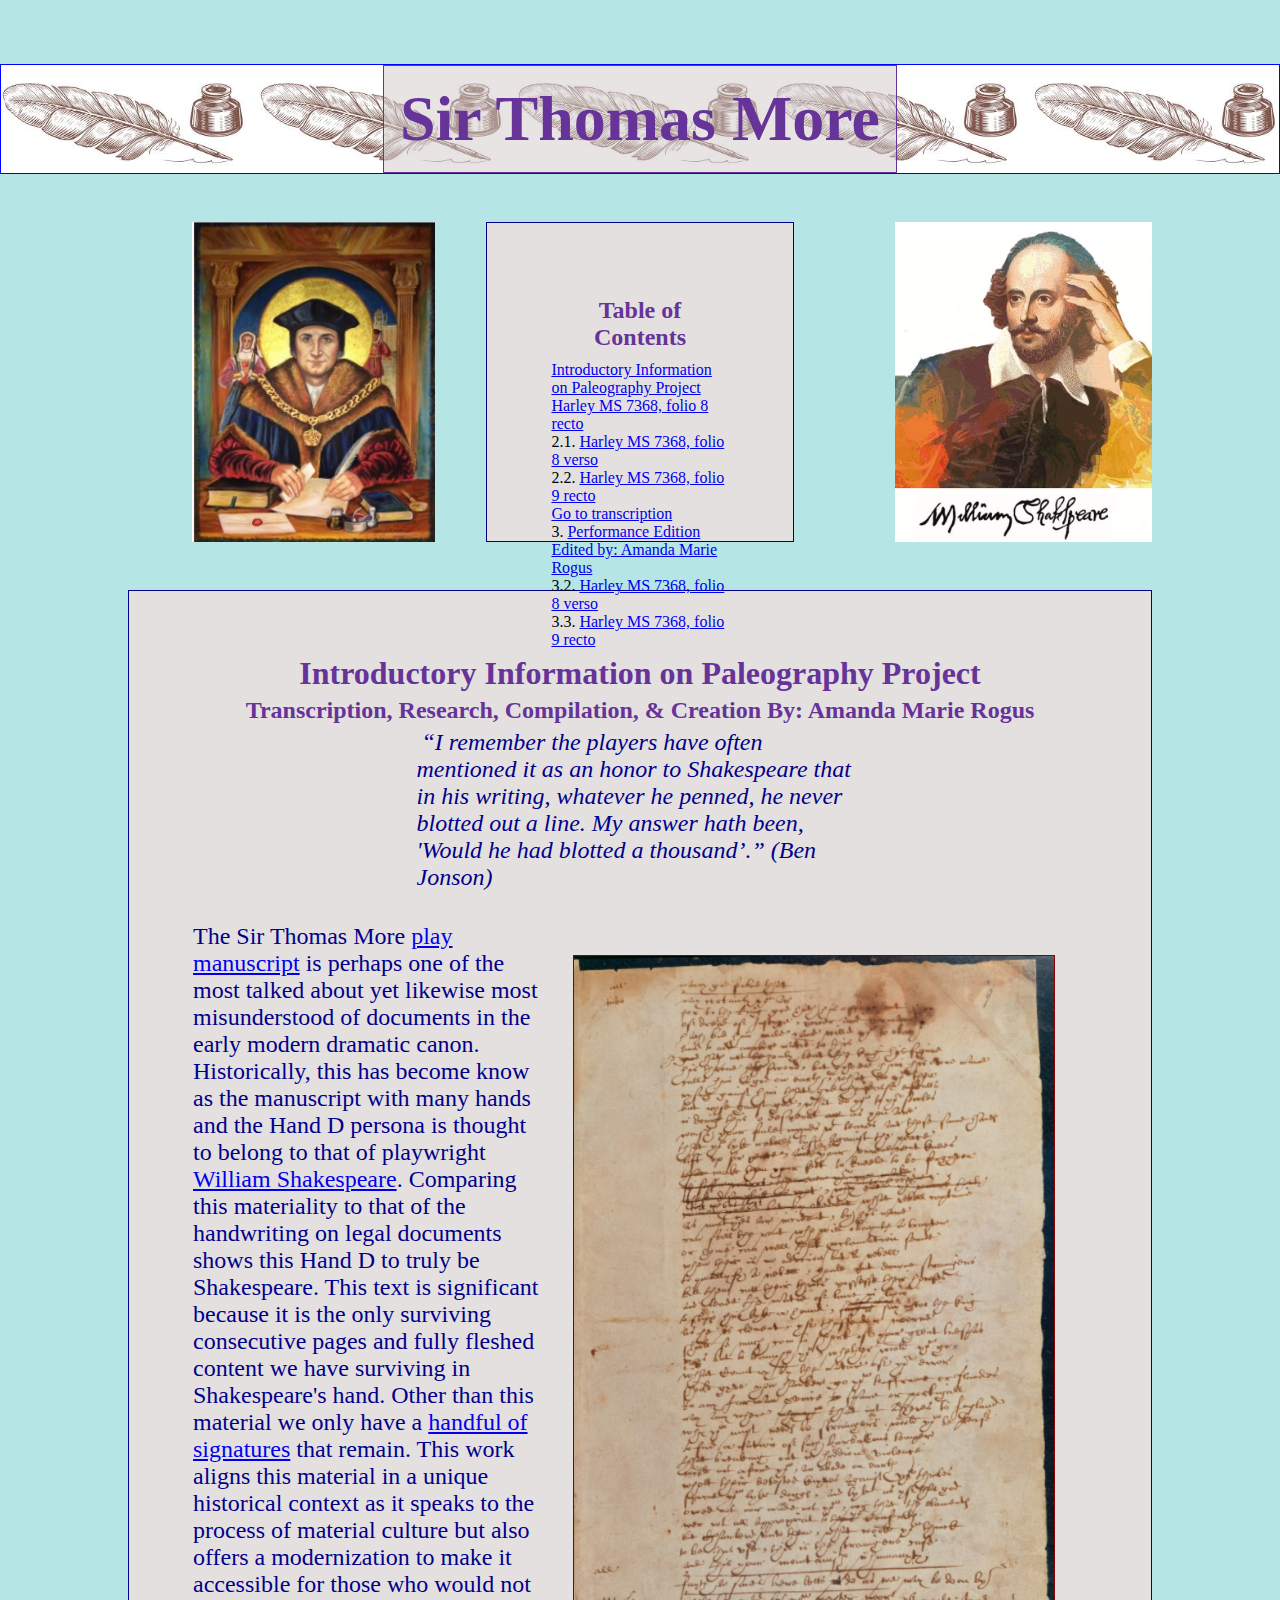
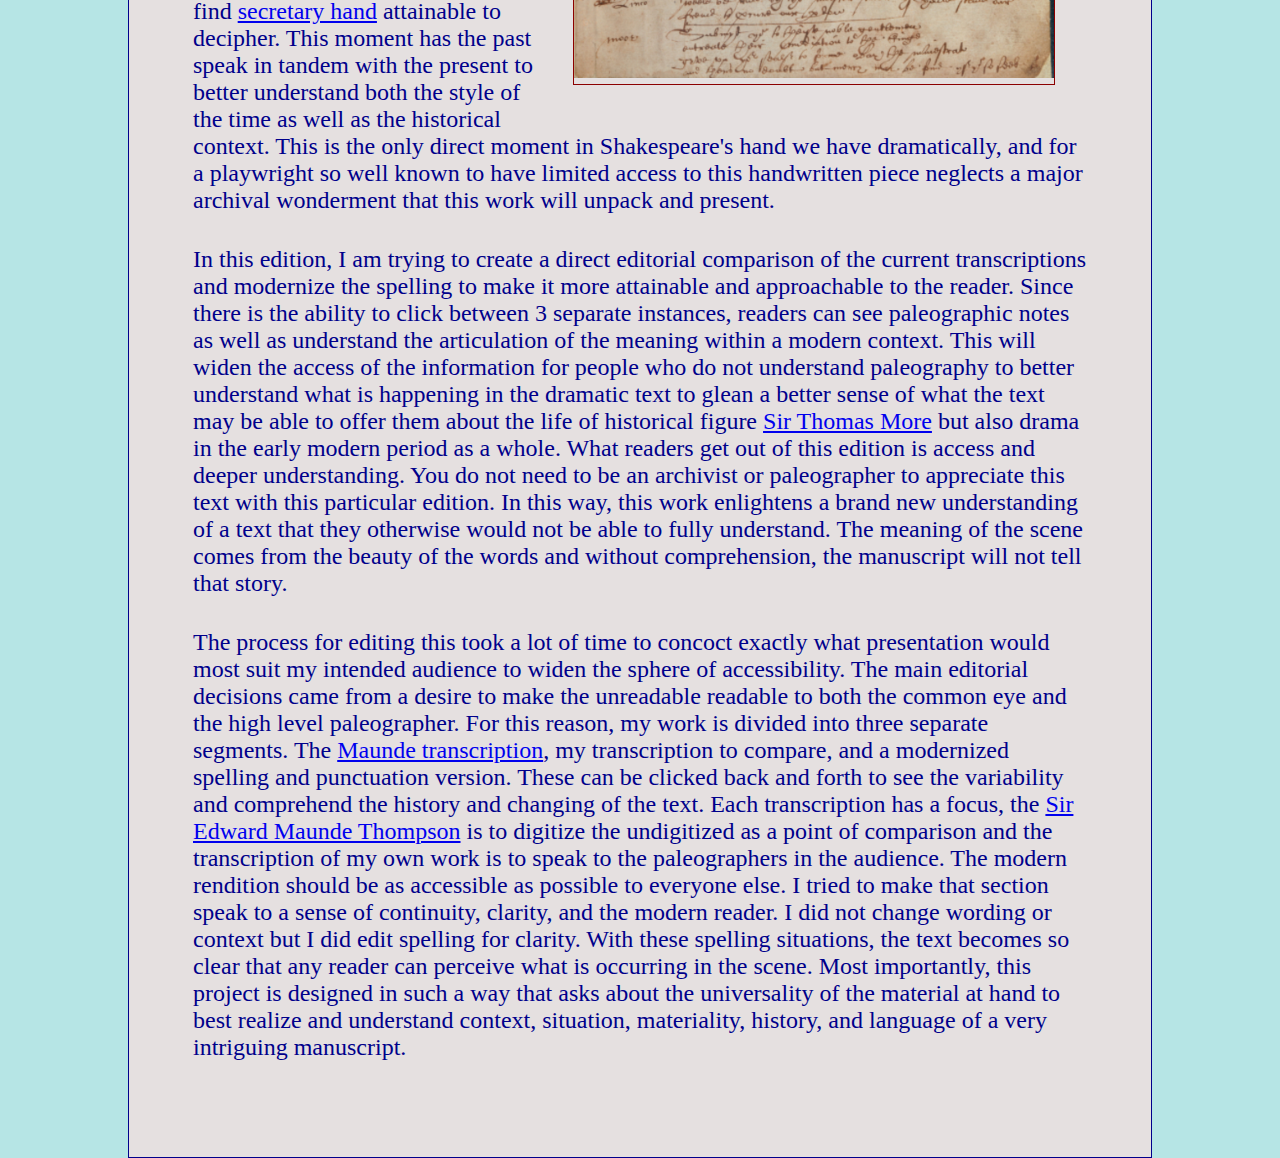
==== index.html @ 239cc767 "new photo added to the index page" ====
<!DOCTYPE html>
<html lang="en">
<head>
    <meta charset="UTF-8">
    <title>Index</title>
    <link rel="stylesheet" type="text/css" href="style.css"/>
</head>

<body id="TOP">
<div class="header-spacing"></div>
<div class="stdheader autogenerated">
    <h1 class="maintitle">Sir Thomas More</h1>
</div>
<article class="parent-article">
    <section class="grand-parent-header">
        <section class="shakespeare-img"><img src="images/thomas_more.jpg" alt="Thomas more image"/></section>
        <section class="common-background header-parent">
            <ul class="toc toc_front">Table of Contents</ul>
            <ul class="toc toc_body">
                <li class="toc">
                    <a class="toc toc_0" href="#first-link">
                        Introductory Information on Paleography Project
                    </a>
                </li>

                <li class="toc"><a class="toc toc_0" href="#index.xml-body.1_div.2">
                    Harley MS
                    7368, folio 8 recto
                </a>
                    <ul class="toc">
                        <li class="toc"><span class="headingNumber">2.1. </span><a class="toc toc_1"
                                                                                   href="#index.xml-body.1_div.2_div.1">Harley
                            MS
                            7368, folio 8 verso</a></li>
                        <li class="toc"><span class="headingNumber">2.2. </span><a class="toc toc_1"
                                                                                   href="#index.xml-body.1_div.2_div.2">Harley
                            MS
                            7368, folio 9 recto</a></li>
                    </ul>
                </li>
                <li><a href="transcription.html" >Go to transcription</a></li>
                <li class="toc"><span class="headingNumber">3. </span><a class="toc toc_0"
                                                                         href="#index.xml-body.1_div.3">Performance
                    Edition Edited by: Amanda Marie Rogus</a>
                    <ul class="toc">
                        <li class="toc"><span class="headingNumber">3.2. </span><a class="toc toc_1"
                                                                                   href="#index.xml-body.1_div.3_div.2">Harley
                            MS
                            7368, folio 8 verso</a></li>
                        <li class="toc"><span class="headingNumber">3.3. </span><a class="toc toc_1"
                                                                                   href="#index.xml-body.1_div.3_div.3">Harley
                            MS
                            7368, folio 9 recto</a></li>
                    </ul>
                </li>
            </ul>
        </section>
        <section class="shakespeare-img"><img src="images/shakepeare.png" alt="Shakespeare image"/></section>
    </section>
    <section class="simple index-stye">


        <h1 class="intro">Introductory Information on Paleography Project</h1>
        <p  class="intro-sibling">Transcription, Research, Compilation, & Creation By: Amanda Marie Rogus</p>
        <div id="first-link" class="quotes-parent"><i>“I remember the players have often mentioned it as an honor to Shakespeare that in
            his writing, whatever he penned, he never blotted out a line. My answer hath been, 'Would he had blotted a
            thousand’.” (Ben Jonson) </i></div>
        <div class="tei_front">
            <section class="editorial-intro" id="index.xml-front.1_div.1">
                <p class="first-p-element">
                <div class="parent-image"><span class="tooltip">British Library, Harley MS 7368, ff. 8r.</span><img
                        alt="hand" src="handd.jpg"/></div>
                The Sir Thomas More <a href="https://shakespearedocumented.folger.edu/file/details/195" target="_blank">play
                manuscript</a> is perhaps one of the most talked about yet likewise most misunderstood
                of documents in the early modern dramatic canon. Historically, this has become know
                as the manuscript with many hands and the Hand D persona is thought to belong to that
                of playwright <a href="https://www.folger.edu/explore/shakespeares-life/" target="_blank"
                                 class="persName">William Shakespeare</a>. Comparing this materiality to that of
                the
                handwriting on legal documents shows this
                Hand D to truly be <span class="persName">Shakespeare</span>. This text is significant because it is the
                only surviving consecutive pages and
                fully fleshed content we have surviving in <span class="persName">Shakespeare's</span> hand. Other than
                this
                material we only have a <a
                    href="https://shakespearedocumented.folger.edu/highlights/shakespeares-signature" target="_blank">handful
                of signatures</a> that remain.
                This work aligns this material in a unique historical context as it speaks to the
                process of material culture but also offers a modernization to make it accessible
                for those who would not find <a
                    href="https://www.oxfordreference.com/display/10.1093/acref/9780198606536.001.0001/acref-9780198606536-e-4400"
                    target="_blank">secretary hand</a> attainable to decipher. This moment has
                the past speak in tandem with the present to better understand both the style of the
                time as well as the historical context. This is the only direct moment in <span class="persName">Shakespeare's</span>
                hand we have dramatically, and for a playwright so well known to have limited access
                to this handwritten piece neglects a major archival wonderment that this work will
                unpack and present.</p>
                <p>In this edition, I am trying to create a direct editorial comparison of the current
                    transcriptions and modernize the spelling to make it more attainable and approachable
                    to the reader. Since there is the ability to click between 3 separate instances, readers
                    can see paleographic notes as well as understand the articulation of the meaning within
                    a modern context. This will widen the access of the information for people who do
                    not understand paleography to better understand what is happening in the dramatic
                    text to glean a better sense of what the text may be able to offer them about the
                    life of historical figure <a
                            href="https://www.britannica.com/biography/Thomas-More-English-humanist-and-statesman"
                            target="_blank" class="persName">Sir Thomas More</a> but also drama in the early
                    modern
                    period as a whole. What readers get out of this
                    edition is access and deeper understanding. You do not need to be an archivist or
                    paleographer to appreciate this text with this particular edition. In this way, this
                    work enlightens a brand new understanding of a text that they otherwise would not
                    be able to fully understand. The meaning of the scene comes from the beauty of the
                    words and without comprehension, the manuscript will not tell that story.</p>
                <p>The process for editing this took a lot of time to concoct exactly what presentation
                    would most suit my intended audience to widen the sphere of accessibility. The main
                    editorial decisions came from a desire to make the unreadable readable to both the
                    common eye and the high level paleographer. For this reason, my work is divided into
                    three separate segments. The <a
                            href="https://onlinebooks.library.upenn.edu/webbin/book/lookupid?key=ha001018640"
                            target="_blank" class="persName">Maunde transcription</a>, my transcription to
                    compare, and a modernized spelling and punctuation
                    version. These can be clicked back and forth to see the variability and comprehend
                    the history and changing of the text. Each transcription has a focus, the
                    <a href="https://www.britishmuseum.org/collection/term/BIOG162680" target="_blank" class="persName">Sir
                        Edward Maunde Thompson</a> is to digitize the undigitized as a point of comparison and the
                    transcription of
                    my own work is to speak to the paleographers in the audience. The modern rendition
                    should be as accessible as possible to everyone else. I tried to make that section
                    speak to a sense of continuity, clarity, and the modern reader. I did not change wording
                    or context but I did edit spelling for clarity. With these spelling situations, the
                    text becomes so clear that any reader can perceive what is occurring in the scene.
                    Most importantly, this project is designed in such a way that asks about the universality
                    of the material at hand to best realize and understand context, situation, materiality,
                    history, and language of a very intriguing manuscript.</p>
            </section>
        </div>
    </section>
</article>
</body>
</html>
---- style.css ----
* {
    margin: 0;
    padding: 0;
    box-sizing: border-box;
    font-family: 'EB Garamond', serif;
/ / border: 1 px solid red;
}

.stdheader {
    z-index: 2;
    border: 1px solid blue;
    position: sticky;
    top: 0;
    background-image: url("images.jpeg");
    background-size: contain;
    background-position: center;
}

.speaker:hover .orig {
    display: none;
}


.non-speaker:hover .reg {
    display: inline;
}

.non-speaker:hover .orig {
    display: none;
}


.speaker:hover .reg {
    display: block;
}

.reg {
    display: none;
}

.header-spacing {
    padding: 2rem;
}

.maintitle {
    padding: 1rem;
    background-color: rgba(210, 203, 203, 0.52);
    width: fit-content;
    text-align: center;
    margin: auto;
    //text-shadow: 0 0 3px white;
    height: 100%;
    border: 1px rebeccapurple solid;
    font-size: 4rem;
    color: rebeccapurple;
}


.common-background {
    padding: 4rem;
    background-color: #e5e0e0;

    border: 1px darkblue solid;
}

.index-stye {

    margin-top: 3rem;
    /*margin-bottom: 3rem ;*/
    padding: 4rem;
    background-color: #e5e0e0;

    border: 1px darkblue solid;

}

.parent-article {
    width: 80%;
    margin-left: auto;
    margin-right: auto;
}

body {
    background-color: #b6e5e5;
}

.toc_body li {
    list-style: none;
}

.parent-image img {
    width: 30rem;

}

.intro {
    color: rebeccapurple;
    font-size: 2rem;
    text-align: center;
    margin: auto;
}

.intro-sibling {
    color: rebeccapurple;
    font-size: 1.5rem;
    text-align: center;
    font-weight: bold;
    padding: 5px;
}

.editorial-intro {
    color: darkblue;
    font-size: 1.5rem;
}

.editorial-intro p {
    margin: 2rem 0;
}

.parent-image {
    width: max-content;
    border: darkred 1px solid;
    float: right;
    margin: 2rem;
    position: relative;
}

.parent-image:hover .tooltip {
    visibility: visible;
}

.tooltip {
    background-color: white;
    padding: 3px;
    position: absolute;
    z-index: 1;
    text-align: center;
    visibility: hidden;
}

.quotes-parent {
    margin: auto;
    width: 50%;
}

.quotes-parent i {
    /*//new commit*/
    color: darkblue;
    font-size: 1.5rem;
    width: 30%;
    margin: auto;
    padding: 5px;


}

.grand-parent-header {

    display: flex;

    align-items: center !important;

    justify-content: space-between;
    margin-top: 3rem;
    align-content: center;
}

.header-parent {
/ / position: relative;
    max-height: 20rem;
    width: 30%;
/ / align-self: center;
}

.toc_front {
    color: rebeccapurple;
    text-align: center;
    font-size: 1.5rem;
    font-weight: bolder;
    padding: 10px;
}

.shakespeare-img {

    align-self: stretch;
    max-height: 40rem;
/ / min-height: 20 rem;
    width: 30%;
    position: relative;
    overflow: hidden;

}

.shakespeare-img img {
    width: auto;
    height: 100%;
    position: absolute;
    right: 0;
    bottom: 0;
    display: block;

}

.speaker {
    font-weight: bold;
    text-transform: uppercase;
}

@media only screen and (max-width: 1000px) {
    /* Adjust styles for smaller screens */
    .grand-parent-header {
        gap: 3rem;
        flex-direction: column;
        justify-content: center;
    }

    .shakespeare-img {
        align-self: center;
        max-height: 40rem;
    / / min-height: 20 rem;
        width: 60%;
        position: static;

        overflow: hidden;

    }

    .header-parent {

        max-height: none;
        width: 60%;

    }

    .shakespeare-img img {
        width: 100%;
        height: auto;
        position: static;


    }


}

@media only screen and (max-width: 1150px) {
    /* Adjust styles for smaller screens */
    .parent-image {
        border: darkred 1px solid;
        float: none;
        width: 100%;
        margin: 2rem 0;
        position: static;
        overflow: hidden;
    }

    .parent-image img {
        width: 100%;
        min-width: 0;
        height: auto;
        max-height: 50vh;
        display: block;
        position: static;


    }


}

@media only screen and (max-width: 1200px) {

    .shakespeare-img, .header-parent {

        width: 100%;
        height: auto;


    }

    .parent-article {
        width: 95%;
    }


}

@media only screen and (max-width: 800px) {
    /* Adjust styles for smaller screens */
    #first-link {
        width: 100%;
        padding: 2rem 0;
    }


}
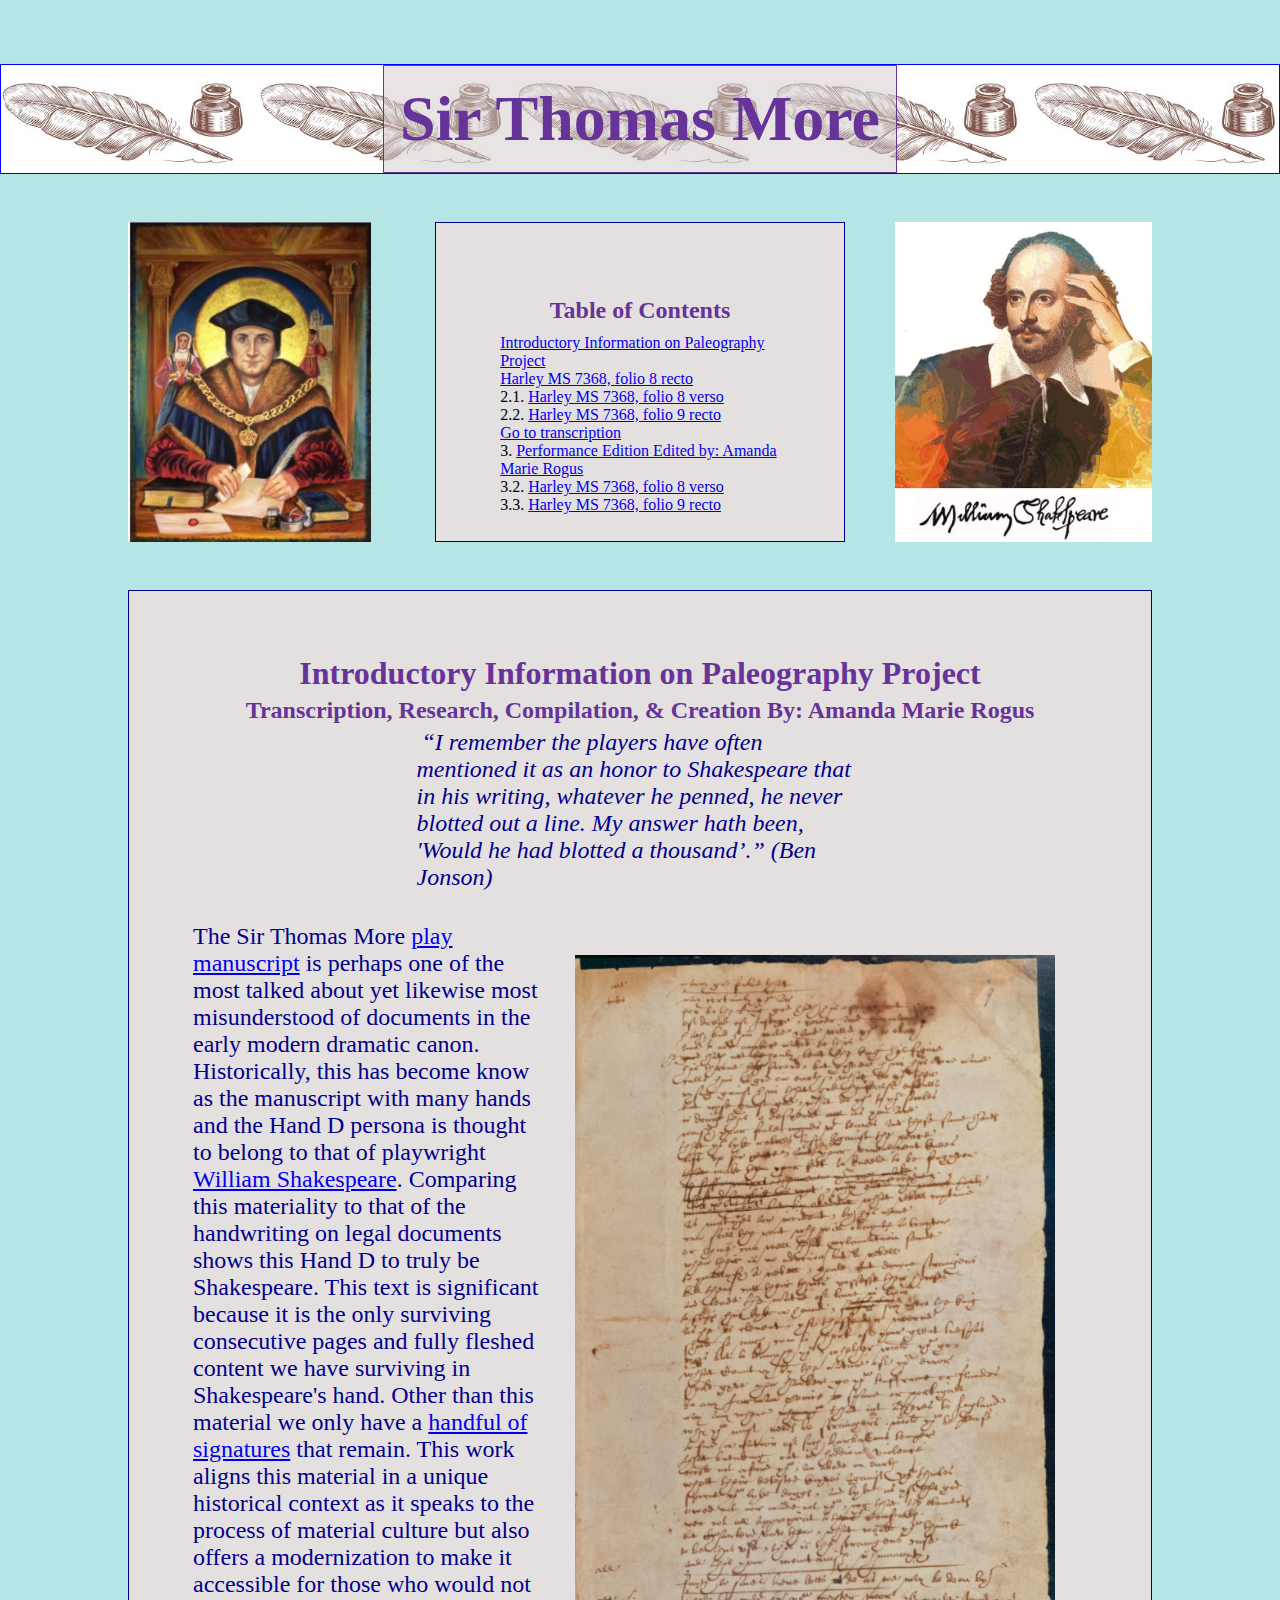
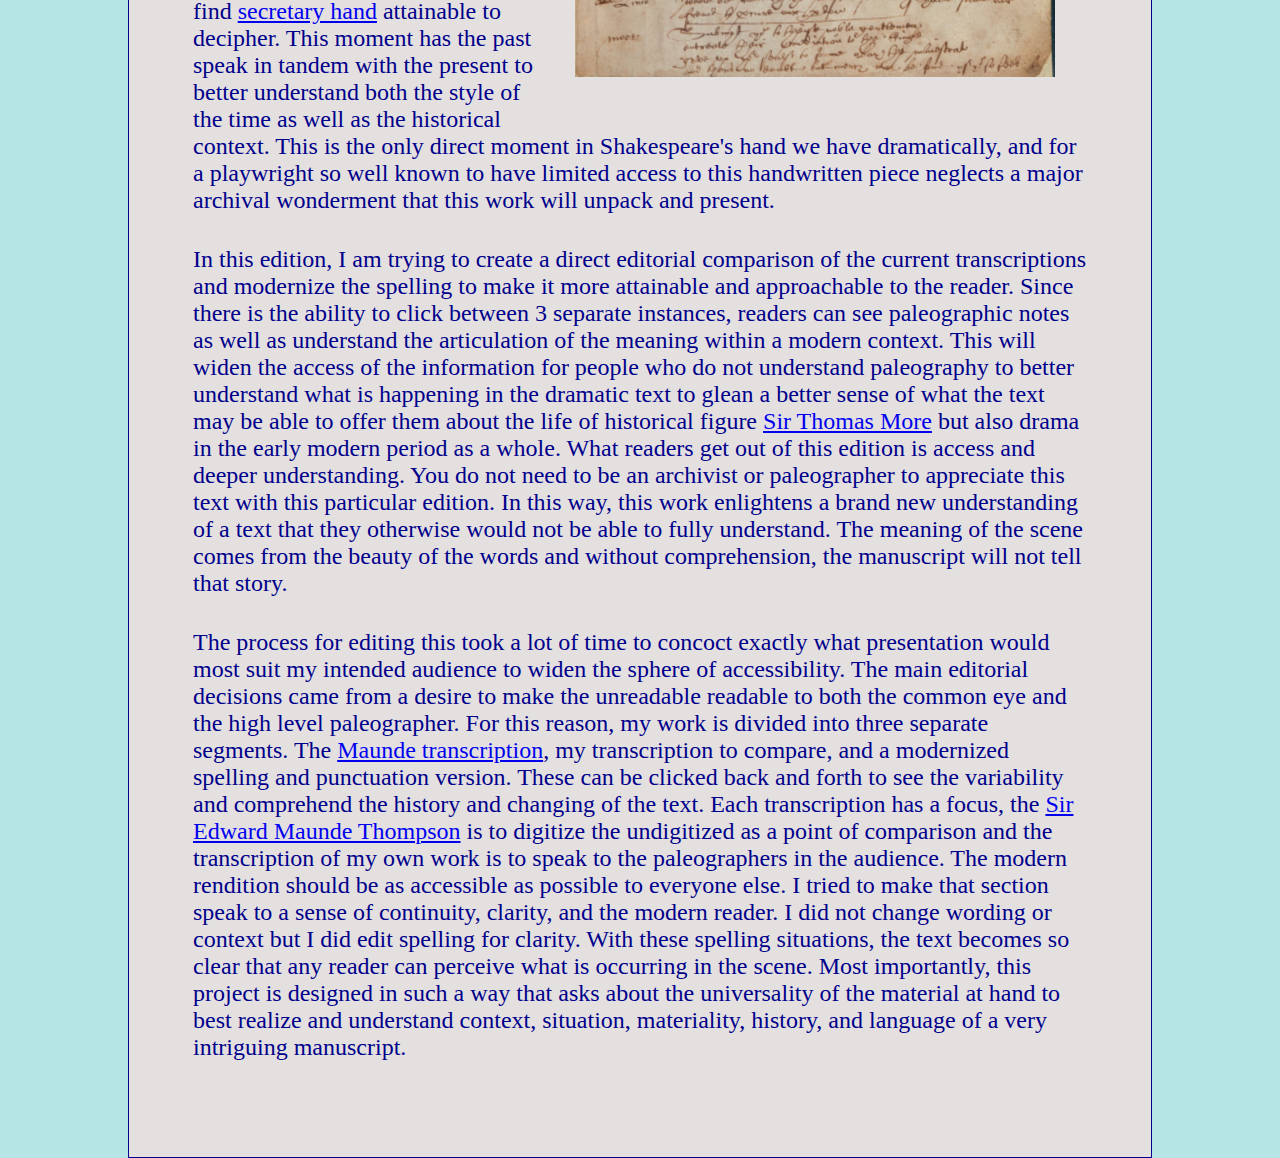
==== commit 91e151a5: "message" ====
--- a/index.html
+++ b/index.html
@@ -13,7 +13,7 @@
 </div>
 <article class="parent-article">
     <section class="grand-parent-header">
-        <section class="shakespeare-img"><img src="images/thomas_more.jpg" alt="Thomas more image"/></section>
+        <section class="thomas-moore-img"><img src="images/thomas_more.jpg" alt="Thomas more image"/></section>
         <section class="common-background header-parent">
             <ul class="toc toc_front">Table of Contents</ul>
             <ul class="toc toc_body">
--- a/style.css
+++ b/style.css
@@ -3,7 +3,7 @@
     padding: 0;
     box-sizing: border-box;
     font-family: 'EB Garamond', serif;
-/ / border: 1 px solid red;
+ //border: 1px solid red;
 }
 
 .stdheader {
@@ -119,7 +119,7 @@
 
 .parent-image {
     width: max-content;
-    border: darkred 1px solid;
+    /*border: darkred 1px solid;*/
     float: right;
     margin: 2rem;
     position: relative;
@@ -169,6 +169,7 @@
 / / position: relative;
     max-height: 20rem;
     width: 30%;
+    flex-grow: 3;
 / / align-self: center;
 }
 
@@ -180,7 +181,7 @@
     padding: 10px;
 }
 
-.shakespeare-img {
+.shakespeare-img , .thomas-moore-img{
 
     align-self: stretch;
     max-height: 40rem;
@@ -191,22 +192,27 @@
 
 }
 
-.shakespeare-img img {
+.shakespeare-img img, .thomas-moore-img img {
     width: auto;
     height: 100%;
     position: absolute;
-    right: 0;
     bottom: 0;
     display: block;
 
 }
-
+.thomas-moore-img img{
+    left: 0;
+}
+.shakespeare-img img{
+    right: 0;
+}
 .speaker {
     font-weight: bold;
+    display: block;
     text-transform: uppercase;
 }
 
-@media only screen and (max-width: 1000px) {
+@media only screen and (max-width: 1205px) {
     /* Adjust styles for smaller screens */
     .grand-parent-header {
         gap: 3rem;
@@ -214,14 +220,16 @@
         justify-content: center;
     }
 
-    .shakespeare-img {
+    .shakespeare-img, .thomas-moore-img {
         align-self: center;
-        max-height: 40rem;
-    / / min-height: 20 rem;
+        //max-height: 40rem;
+
         width: 60%;
+        //height: 90vh;
         position: static;
-
-        overflow: hidden;
+        max-height: none;
+
+        //overflow: hidden;
 
     }
 
@@ -232,21 +240,23 @@
 
     }
 
-    .shakespeare-img img {
+    .shakespeare-img img, .thomas-moore-img img {
         width: 100%;
         height: auto;
         position: static;
 
 
     }
-
+.parent-article{
+    width: 95%;
+}
 
 }
 
 @media only screen and (max-width: 1150px) {
     /* Adjust styles for smaller screens */
     .parent-image {
-        border: darkred 1px solid;
+        /*border: darkred 1px solid;*/
         float: none;
         width: 100%;
         margin: 2rem 0;
@@ -268,22 +278,22 @@
 
 }
 
-@media only screen and (max-width: 1200px) {
-
-    .shakespeare-img, .header-parent {
-
-        width: 100%;
-        height: auto;
-
-
-    }
-
-    .parent-article {
-        width: 95%;
-    }
-
-
-}
+/*@media only screen and (max-width: 1200px) {*/
+
+/*    .shakespeare-img,.thomas-moore-img, .header-parent {*/
+/*        */
+/*        !*width: 100%;*!*/
+/*        !*height: auto;*!*/
+
+
+/*    }*/
+
+/*    .parent-article {*/
+/*        width: 95%;*/
+/*    }*/
+
+
+/*}*/
 
 @media only screen and (max-width: 800px) {
     /* Adjust styles for smaller screens */
@@ -294,3 +304,15 @@
 
 
 }
+
+@media only screen and (max-width: 600px) {
+    /* Adjust styles for smaller screens */
+ .header-parent,.editorial-intro, .thomas-moore-img, .shakespeare-img{
+     width: 100%;
+ }
+    .index-stye{
+        padding: 1rem;
+    }
+
+
+}
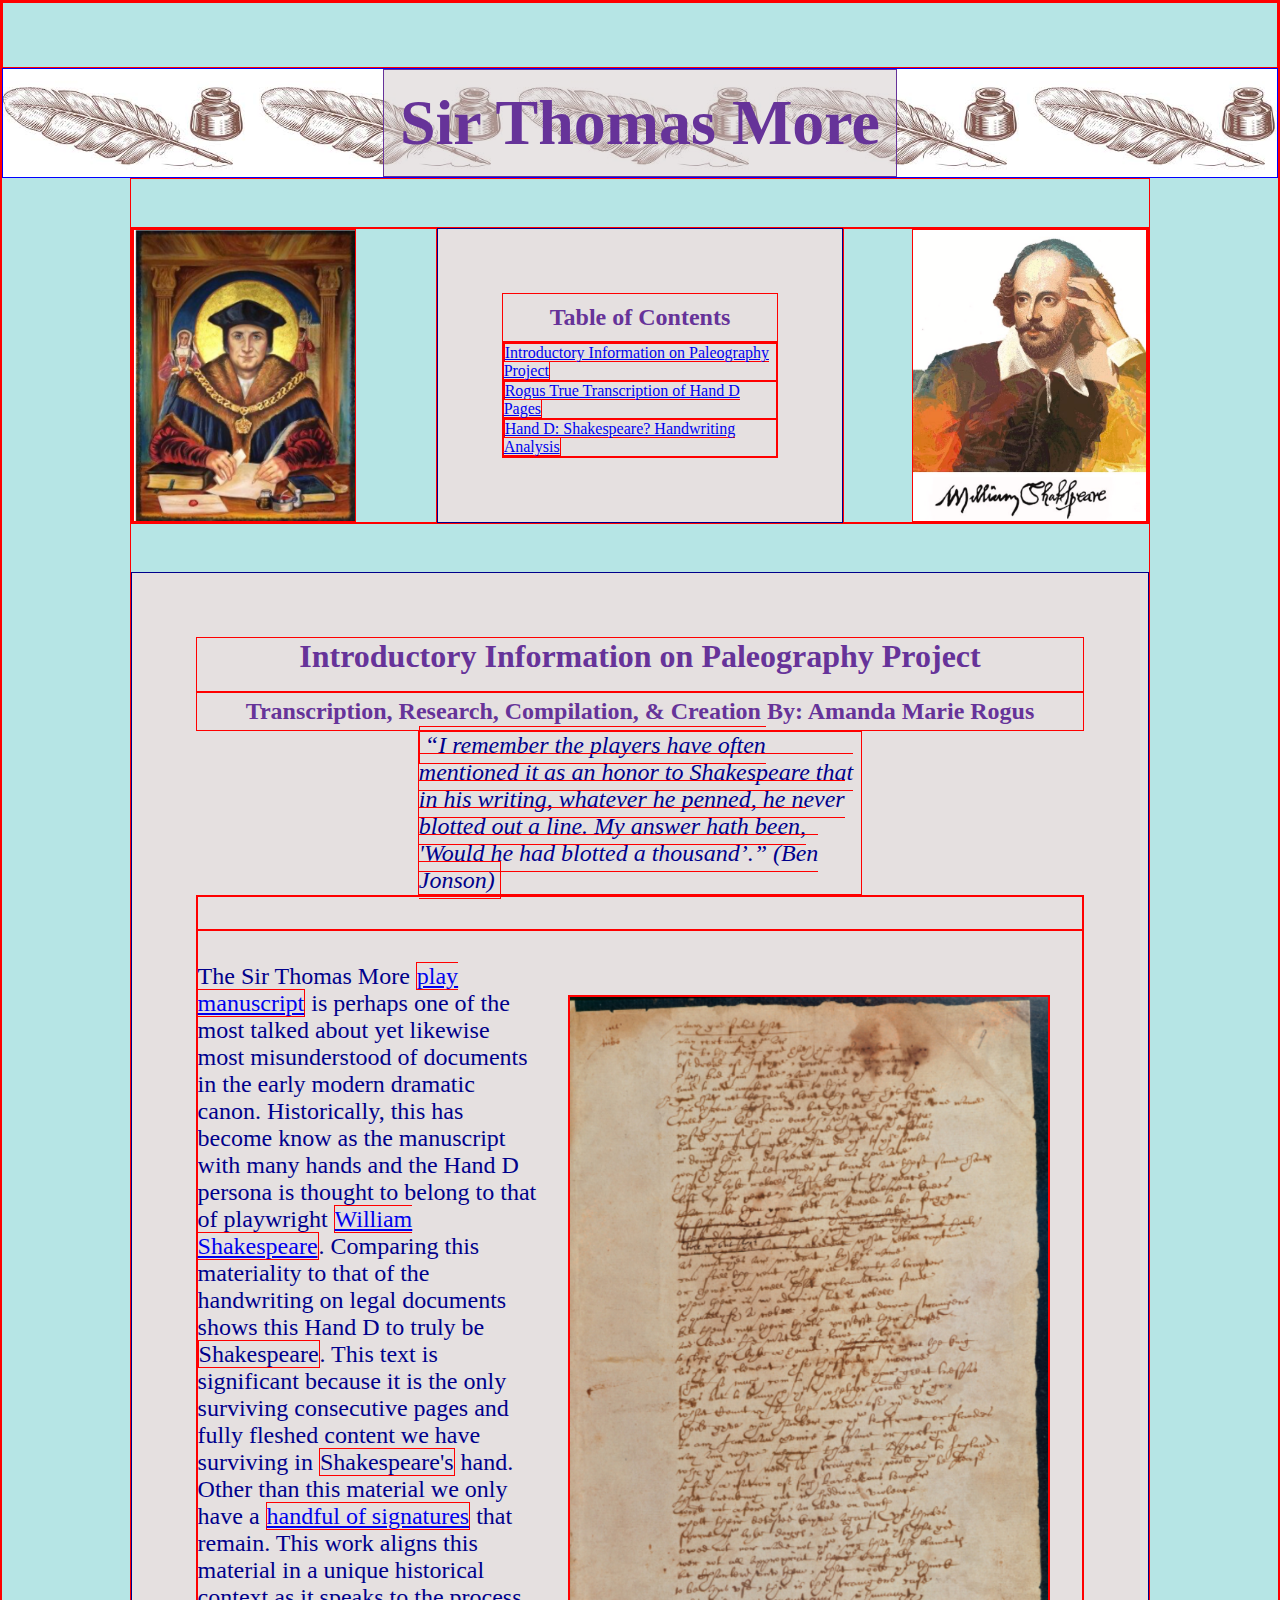
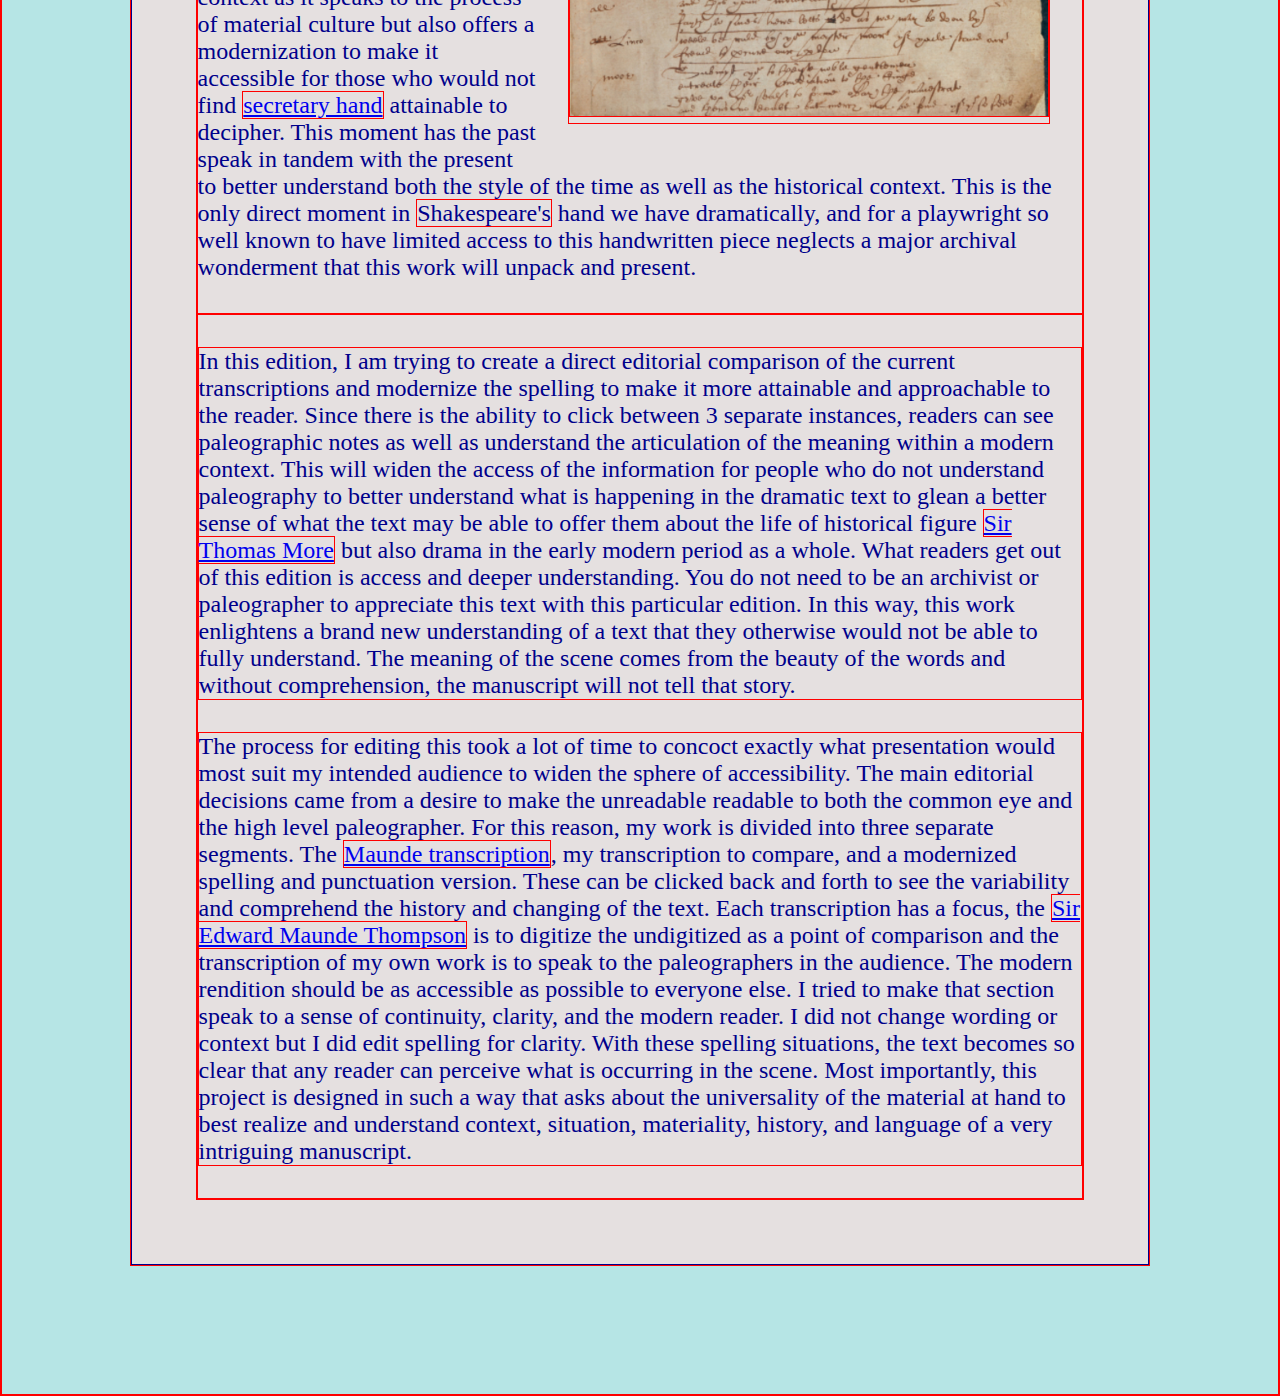
==== commit 9b68e196: "new version" ====
--- a/index.html
+++ b/index.html
@@ -23,36 +23,9 @@
                     </a>
                 </li>
 
-                <li class="toc"><a class="toc toc_0" href="#index.xml-body.1_div.2">
-                    Harley MS
-                    7368, folio 8 recto
-                </a>
-                    <ul class="toc">
-                        <li class="toc"><span class="headingNumber">2.1. </span><a class="toc toc_1"
-                                                                                   href="#index.xml-body.1_div.2_div.1">Harley
-                            MS
-                            7368, folio 8 verso</a></li>
-                        <li class="toc"><span class="headingNumber">2.2. </span><a class="toc toc_1"
-                                                                                   href="#index.xml-body.1_div.2_div.2">Harley
-                            MS
-                            7368, folio 9 recto</a></li>
-                    </ul>
-                </li>
-                <li><a href="transcription.html" >Go to transcription</a></li>
-                <li class="toc"><span class="headingNumber">3. </span><a class="toc toc_0"
-                                                                         href="#index.xml-body.1_div.3">Performance
-                    Edition Edited by: Amanda Marie Rogus</a>
-                    <ul class="toc">
-                        <li class="toc"><span class="headingNumber">3.2. </span><a class="toc toc_1"
-                                                                                   href="#index.xml-body.1_div.3_div.2">Harley
-                            MS
-                            7368, folio 8 verso</a></li>
-                        <li class="toc"><span class="headingNumber">3.3. </span><a class="toc toc_1"
-                                                                                   href="#index.xml-body.1_div.3_div.3">Harley
-                            MS
-                            7368, folio 9 recto</a></li>
-                    </ul>
-                </li>
+                <li><a href="transcription.html" >Rogus True Transcription of Hand D Pages</a></li>
+                <li><a href="nextpage.html" >Hand D: Shakespeare? Handwriting Analysis</a></li>
+
             </ul>
         </section>
         <section class="shakespeare-img"><img src="images/shakepeare.png" alt="Shakespeare image"/></section>
@@ -68,7 +41,7 @@
         <div class="tei_front">
             <section class="editorial-intro" id="index.xml-front.1_div.1">
                 <p class="first-p-element">
-                <div class="parent-image"><span class="tooltip">British Library, Harley MS 7368, ff. 8r.</span><img
+                <div class="parent-image archive-photo"><span class="tooltip">British Library, Harley MS 7368, ff. 8r.</span><img
                         alt="hand" src="handd.jpg"/></div>
                 The Sir Thomas More <a href="https://shakespearedocumented.folger.edu/file/details/195" target="_blank">play
                 manuscript</a> is perhaps one of the most talked about yet likewise most misunderstood
--- a/style.css
+++ b/style.css
@@ -3,7 +3,7 @@
     padding: 0;
     box-sizing: border-box;
     font-family: 'EB Garamond', serif;
- //border: 1px solid red;
+ border: 1px solid red;
 }
 
 .stdheader {
@@ -23,17 +23,51 @@
 
 .non-speaker:hover .reg {
     display: inline;
+    background-color: pink;
 }
 
 .non-speaker:hover .orig {
     display: none;
 }
-
+.speaker{
+    padding-top: 1rem;
+}
 
 .speaker:hover .reg {
-    display: block;
-}
-
+    background-color: pink;
+    display: block;
+    width: min-content;
+}
+.note-parent{
+    position: relative;
+
+}
+.note-parent:hover .note-box{
+    display: block;
+}
+.note-box{
+    position: absolute;
+    right: 0;
+    top: 25%;
+    display: none;
+    padding: 1rem;
+    width: 15rem;
+    //max-width: 10rem;
+    background-color: tan;
+
+
+
+}
+.note {
+    padding: 2px;
+    margin-left: 4px;
+    background-color:  tan;
+    border-radius: 1px;
+    border: 1px solid rebeccapurple;
+}
+.note i{
+    color :pink;
+}
 .reg {
     display: none;
 }
@@ -73,31 +107,56 @@
     border: 1px darkblue solid;
 
 }
-
+.important-notes-title{
+    text-align: center;
+    text-transform: uppercase;
+}
+
+.important-notes{
+
+    padding-top: 1rem;
+}
+.important-notes * {
+    padding-top: .3rem;
+
+}
 .parent-article {
     width: 80%;
     margin-left: auto;
     margin-right: auto;
+    margin-bottom: 10%;
 }
 
 body {
     background-color: #b6e5e5;
 }
+.archive-photo img{
+    width: 30rem;
+
+}
+
 
 .toc_body li {
     list-style: none;
 }
-
-.parent-image img {
-    width: 30rem;
-
-}
+.parent-citation-image div{
+    display: flex;
+    justify-content: space-between;
+}
+
+.citation-image img {
+
+    width:20rem;
+    display: block;
+}
+
 
 .intro {
     color: rebeccapurple;
     font-size: 2rem;
     text-align: center;
     margin: auto;
+    padding: 0 1rem 1rem;
 }
 
 .intro-sibling {
@@ -124,11 +183,16 @@
     margin: 2rem;
     position: relative;
 }
-
 .parent-image:hover .tooltip {
     visibility: visible;
 }
-
+.parent-citation-image{
+    display: flex;
+    margin: auto;
+    justify-self: center;
+    justify-content: space-between;
+    flex-wrap: wrap;
+}
 .tooltip {
     background-color: white;
     padding: 3px;
@@ -316,3 +380,12 @@
 
 
 }
+.transcription-section{
+    margin-top: 3rem;
+    margin-left: auto;
+    margin-right: auto;
+    width: max-content;
+}
+.citation-image{
+    width: 40%;
+}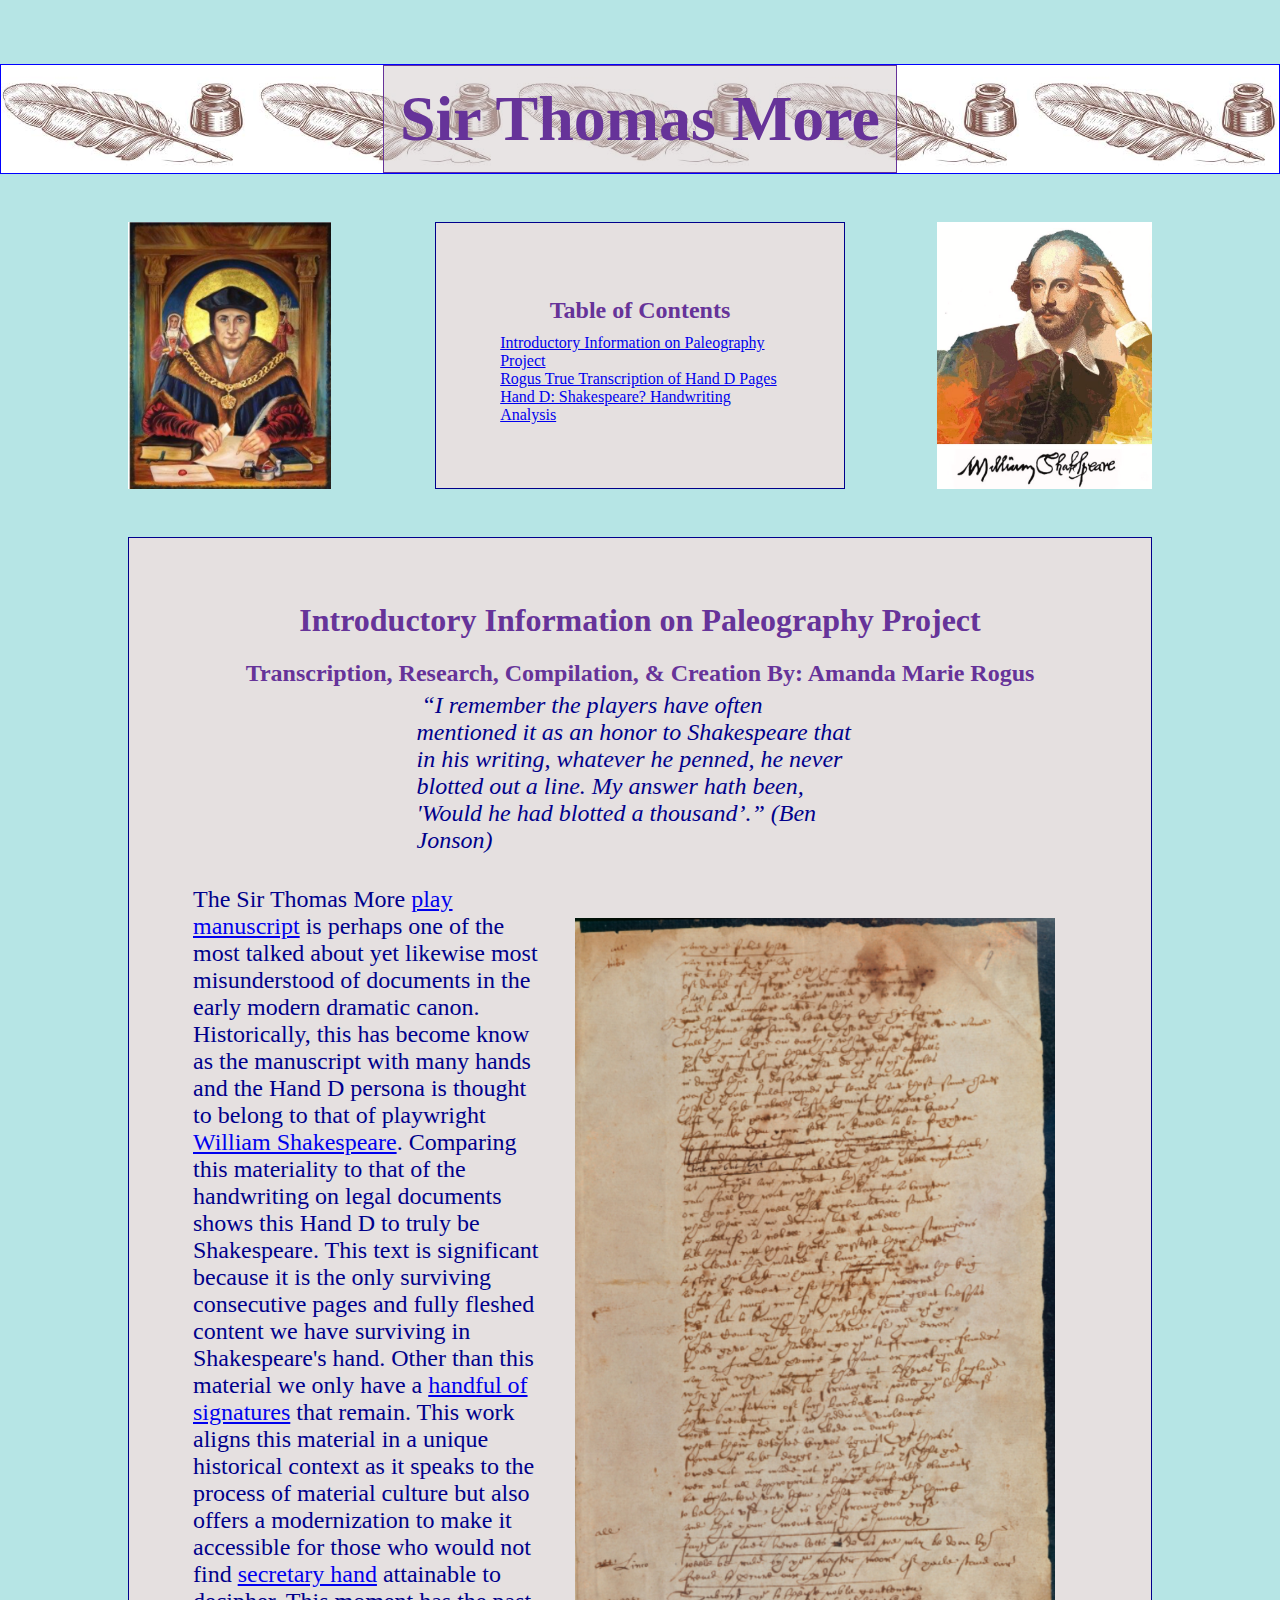
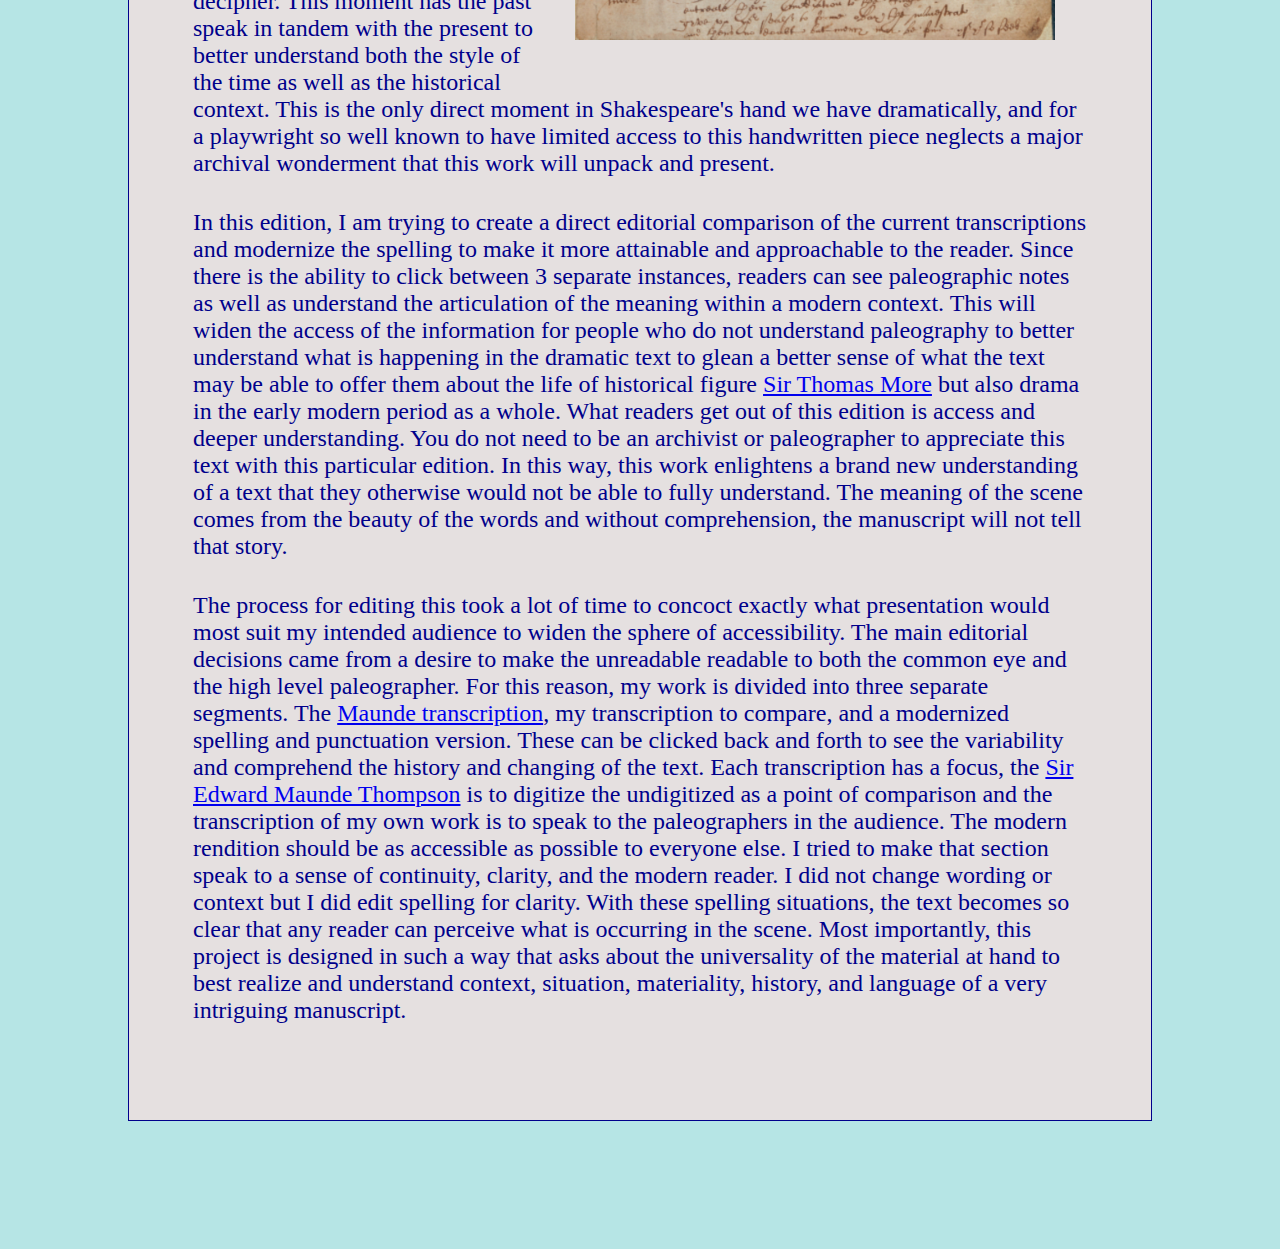
==== commit 91500db7: "message" ====
--- a/index.html
+++ b/index.html
@@ -84,7 +84,8 @@
                     paleographer to appreciate this text with this particular edition. In this way, this
                     work enlightens a brand new understanding of a text that they otherwise would not
                     be able to fully understand. The meaning of the scene comes from the beauty of the
-                    words and without comprehension, the manuscript will not tell that story.</p>
+                    words and without comprehension, the manuscript will not tell that story.
+                </p>
                 <p>The process for editing this took a lot of time to concoct exactly what presentation
                     would most suit my intended audience to widen the sphere of accessibility. The main
                     editorial decisions came from a desire to make the unreadable readable to both the
@@ -105,7 +106,8 @@
                     text becomes so clear that any reader can perceive what is occurring in the scene.
                     Most importantly, this project is designed in such a way that asks about the universality
                     of the material at hand to best realize and understand context, situation, materiality,
-                    history, and language of a very intriguing manuscript.</p>
+                    history, and language of a very intriguing manuscript.
+                </p>
             </section>
         </div>
     </section>
--- a/style.css
+++ b/style.css
@@ -3,7 +3,7 @@
     padding: 0;
     box-sizing: border-box;
     font-family: 'EB Garamond', serif;
- border: 1px solid red;
+ //border: 1px solid red;
 }
 
 .stdheader {
@@ -19,7 +19,6 @@
 .speaker:hover .orig {
     display: none;
 }
-
 
 .non-speaker:hover .reg {
     display: inline;
@@ -141,13 +140,14 @@
 }
 .parent-citation-image div{
     display: flex;
+    width: 100%;
+    gap: 1rem;
     justify-content: space-between;
 }
 
-.citation-image img {
-
-    width:20rem;
-    display: block;
+
+.citation-image img{
+    width: inherit;
 }
 
 
@@ -192,7 +192,11 @@
     justify-self: center;
     justify-content: space-between;
     flex-wrap: wrap;
-}
+    width: 70%;
+    align-self: center;
+    //background-color: deeppink;
+}
+
 .tooltip {
     background-color: white;
     padding: 3px;
@@ -201,7 +205,14 @@
     text-align: center;
     visibility: hidden;
 }
-
+.next-page-style{
+    display: flex;
+    flex-direction: column;
+
+}.next-page-style p{
+    padding-bottom: 1rem;
+    padding-top: 1rem;
+ }
 .quotes-parent {
     margin: auto;
     width: 50%;
@@ -380,6 +391,7 @@
 
 
 }
+
 .transcription-section{
     margin-top: 3rem;
     margin-left: auto;
@@ -387,5 +399,5 @@
     width: max-content;
 }
 .citation-image{
-    width: 40%;
+    width: 100%;
 }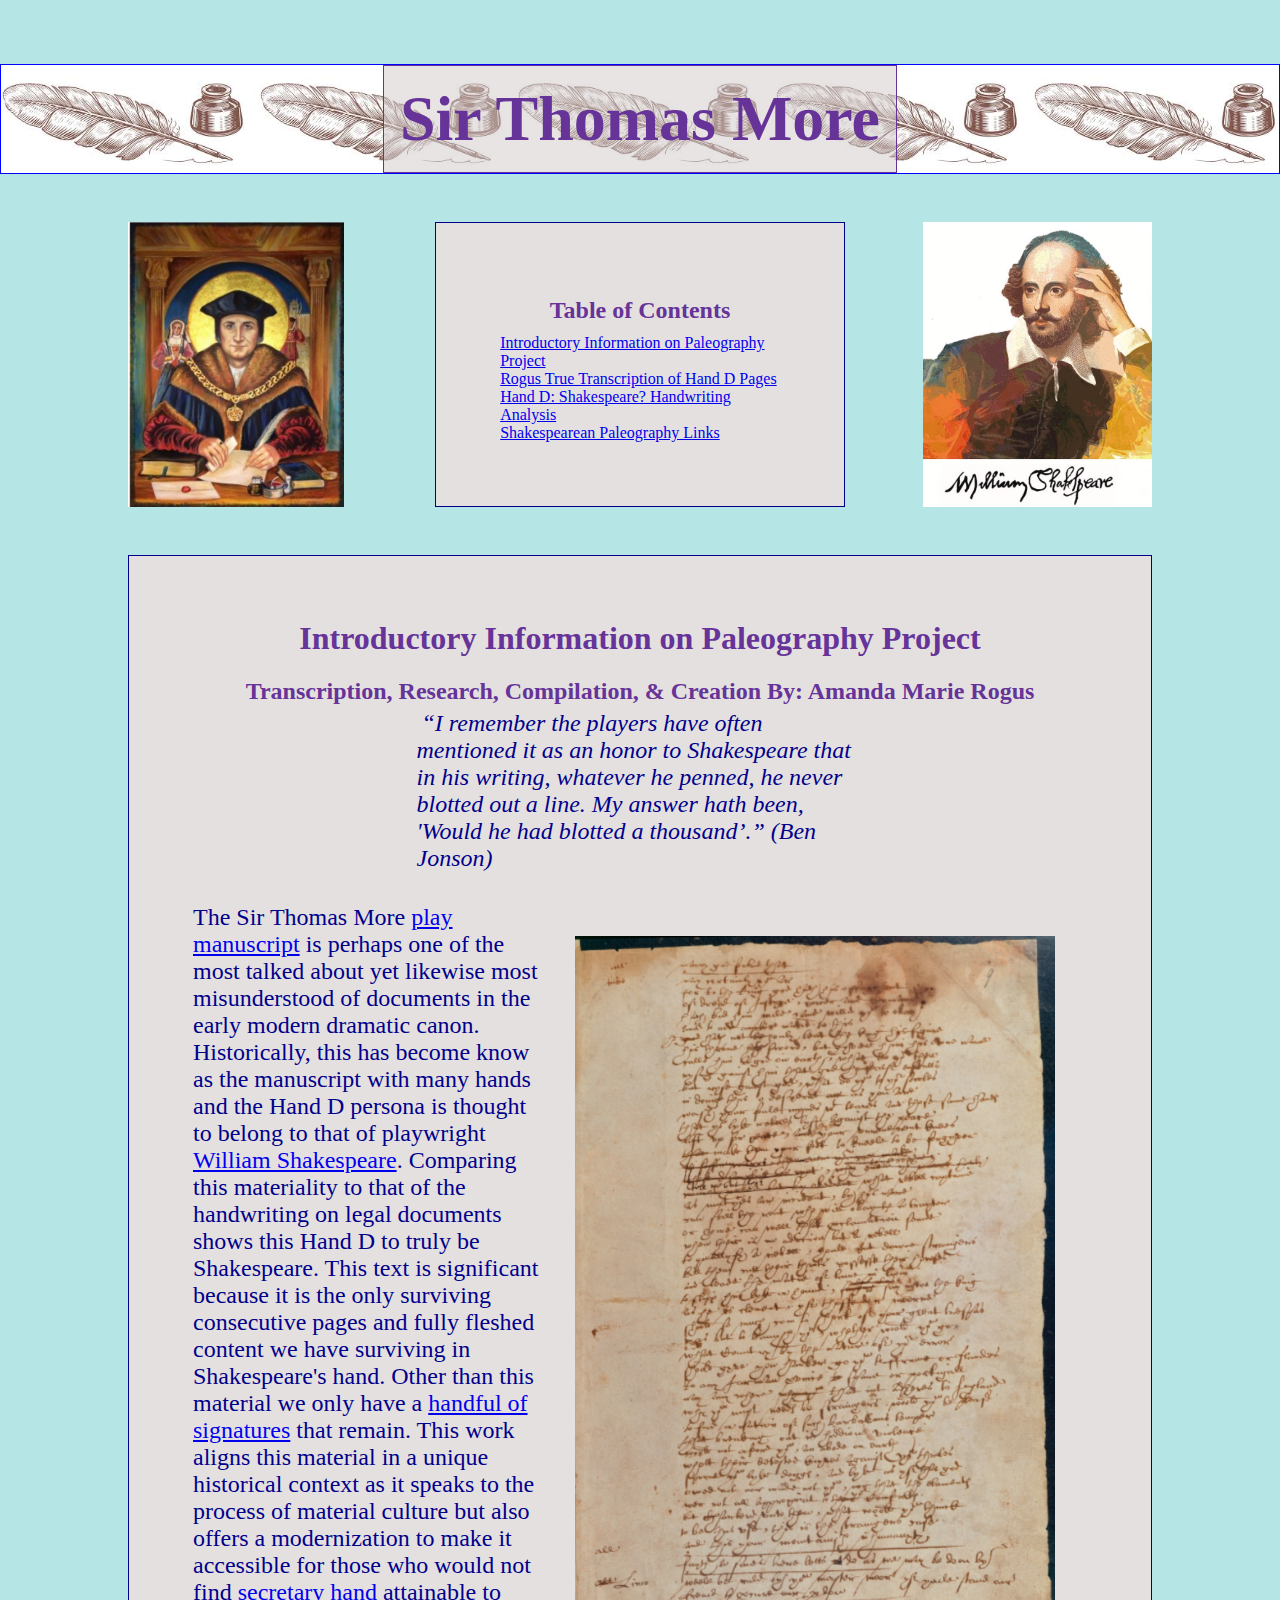
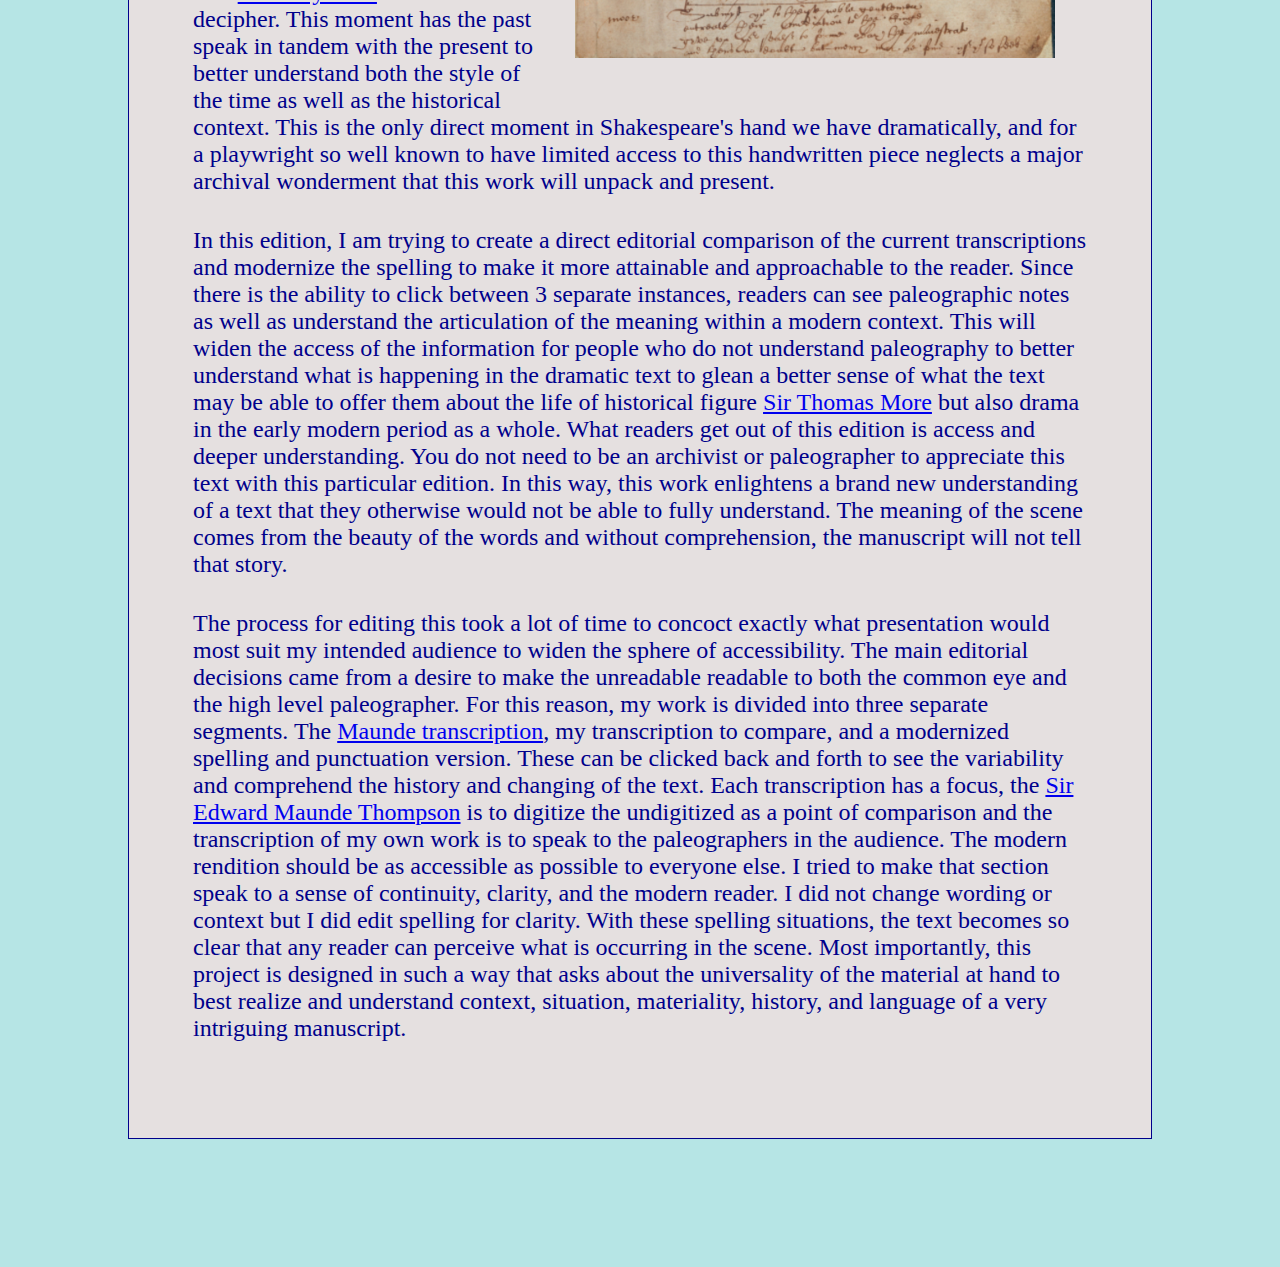
==== commit a4e9dc11: "new version" ====
--- a/index.html
+++ b/index.html
@@ -25,7 +25,7 @@
 
                 <li><a href="transcription.html" >Rogus True Transcription of Hand D Pages</a></li>
                 <li><a href="nextpage.html" >Hand D: Shakespeare? Handwriting Analysis</a></li>
-
+                <li><a href="links.html">Shakespearean Paleography Links</a></li>
             </ul>
         </section>
         <section class="shakespeare-img"><img src="images/shakepeare.png" alt="Shakespeare image"/></section>
--- a/style.css
+++ b/style.css
@@ -125,6 +125,17 @@
     margin-right: auto;
     margin-bottom: 10%;
 }
+#links-intro-cousin{
+    color: darkblue;font-size: 1.5rem;
+    padding-bottom: 1rem;
+}
+.links-style p, .links-style a{
+    color: darkblue;font-size: 1.5rem;
+
+}
+.links-style div{
+    padding-bottom: .5rem;
+}
 
 body {
     background-color: #b6e5e5;
@@ -209,7 +220,15 @@
     display: flex;
     flex-direction: column;
 
-}.next-page-style p{
+}
+.citation p{
+    color:darkblue;
+    font-size: 1.5rem;
+    padding-bottom: 1rem;
+}
+.next-page-style p{
+     color:darkblue;
+    font-size: 1.5rem;
     padding-bottom: 1rem;
     padding-top: 1rem;
  }
@@ -286,7 +305,9 @@
     display: block;
     text-transform: uppercase;
 }
-
+#next-page-archive-photo{
+    margin: auto;
+}
 @media only screen and (max-width: 1205px) {
     /* Adjust styles for smaller screens */
     .grand-parent-header {
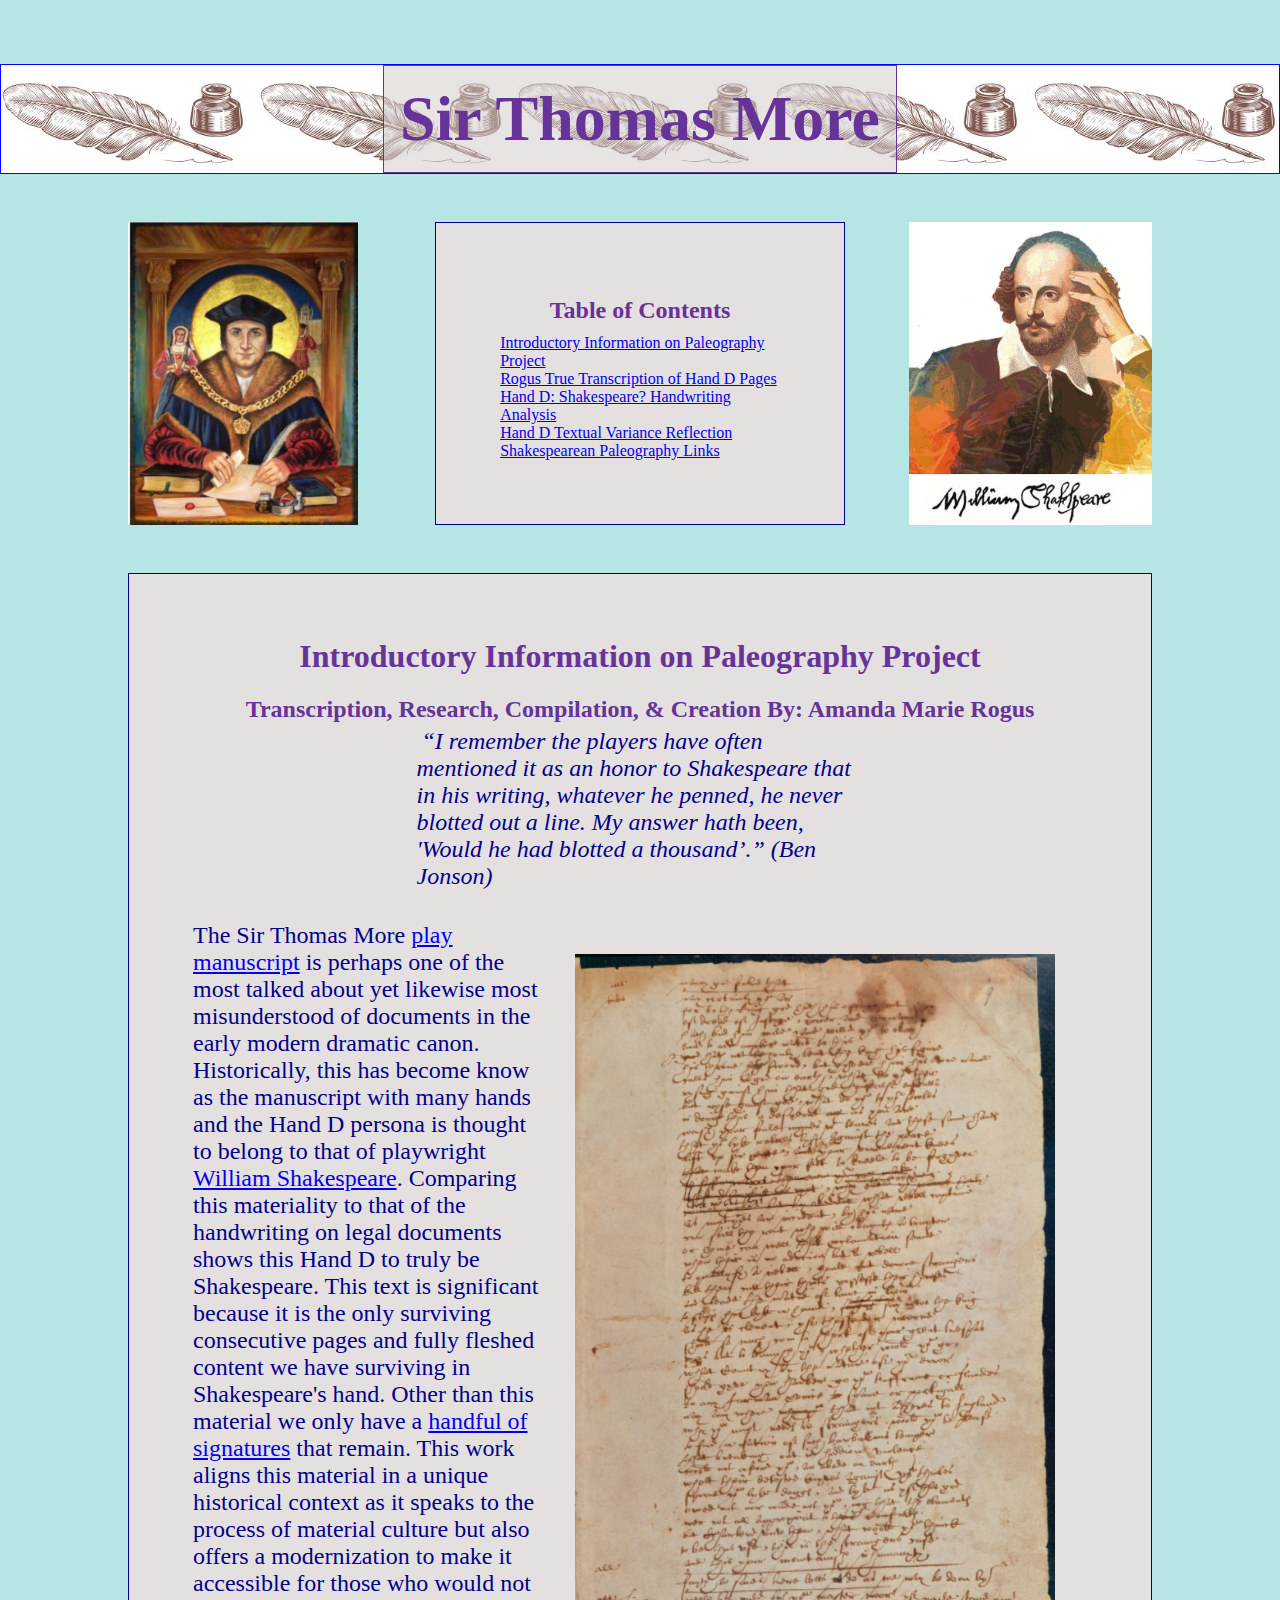
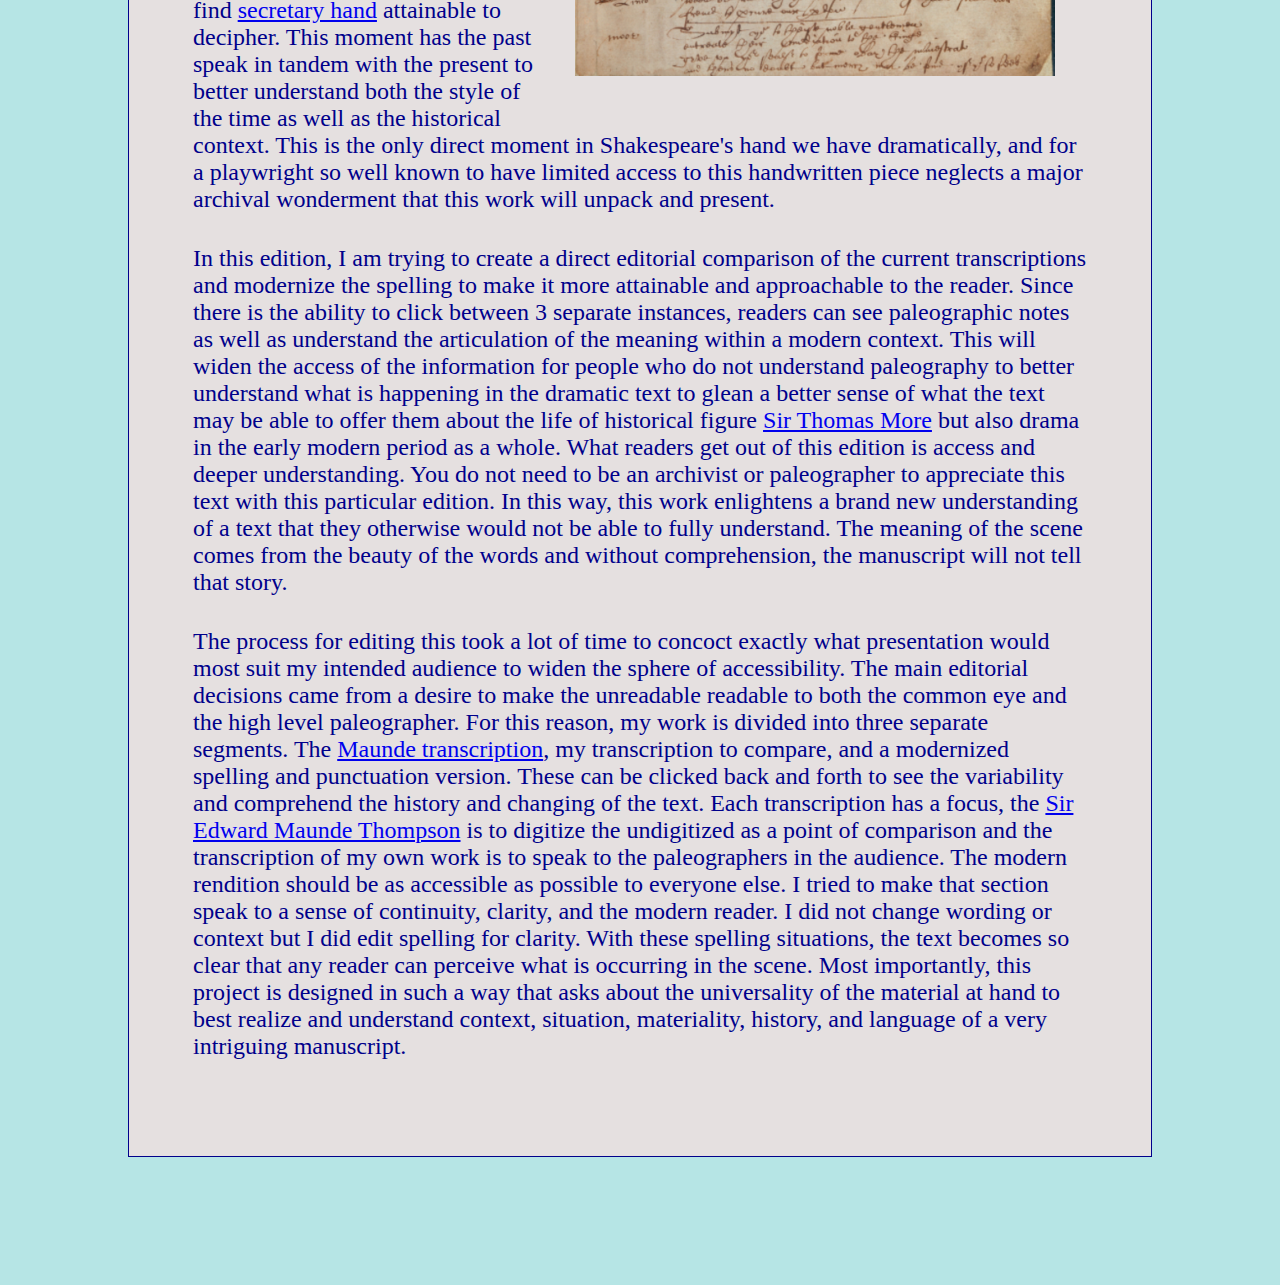
==== commit d6bb0a1a: "Update and a new page today" ====
--- a/index.html
+++ b/index.html
@@ -4,13 +4,13 @@
     <meta charset="UTF-8">
     <title>Index</title>
     <link rel="stylesheet" type="text/css" href="style.css"/>
+    <script src="header.js" type="module" defer></script>
+
+    <meta charset="UTF-8" name="viewport" content="width=device-width, initial-scale=1.0">
 </head>
 
 <body id="TOP">
-<div class="header-spacing"></div>
-<div class="stdheader autogenerated">
-    <h1 class="maintitle">Sir Thomas More</h1>
-</div>
+<header-component></header-component>
 <article class="parent-article">
     <section class="grand-parent-header">
         <section class="thomas-moore-img"><img src="images/thomas_more.jpg" alt="Thomas more image"/></section>
@@ -22,9 +22,10 @@
                         Introductory Information on Paleography Project
                     </a>
                 </li>
+                 <li><a href="transcription.html" >Rogus True Transcription of Hand D Pages</a></li>
+                <li><a href="nextpage.html" >Hand D: Shakespeare? Handwriting Analysis</a></li>
+                <li><a href="TextualVariance.html">Hand D Textual Variance Reflection</a></li>
 
-                <li><a href="transcription.html" >Rogus True Transcription of Hand D Pages</a></li>
-                <li><a href="nextpage.html" >Hand D: Shakespeare? Handwriting Analysis</a></li>
                 <li><a href="links.html">Shakespearean Paleography Links</a></li>
             </ul>
         </section>
--- a/style.css
+++ b/style.css
@@ -84,7 +84,8 @@
     //text-shadow: 0 0 3px white;
     height: 100%;
     border: 1px rebeccapurple solid;
-    font-size: 4rem;
+    font-size: 5vw;
+    min-width: 2rem;
     color: rebeccapurple;
 }
 
@@ -126,11 +127,26 @@
     margin-bottom: 10%;
 }
 #links-intro-cousin{
-    color: darkblue;font-size: 1.5rem;
+    color: darkblue;
+    font-size: 1.5rem;
     padding-bottom: 1rem;
 }
 .links-style p, .links-style a{
-    color: darkblue;font-size: 1.5rem;
+    color: darkblue;
+    font-size: 1.5rem;
+
+
+}
+.links-style a{
+   display: inline-block;
+    text-overflow: inherit;
+
+}
+.links-style div{
+    display: flex;
+    flex-direction: column;
+    position: relative;
+    overflow: hidden;
 
 }
 .links-style div{
@@ -236,7 +252,11 @@
     margin: auto;
     width: 50%;
 }
-
+#embedded-pdf-parent{
+   display: flex;
+    justify-content: center;
+    align-items: center;
+}
 .quotes-parent i {
     /*//new commit*/
     color: darkblue;
@@ -409,8 +429,13 @@
     .index-stye{
         padding: 1rem;
     }
-
-
+.nav-links{
+    width: inherit !important;
+}
+
+}
+.nav-links{
+    width: 100%;
 }
 
 .transcription-section{
@@ -421,4 +446,4 @@
 }
 .citation-image{
     width: 100%;
-}+}
